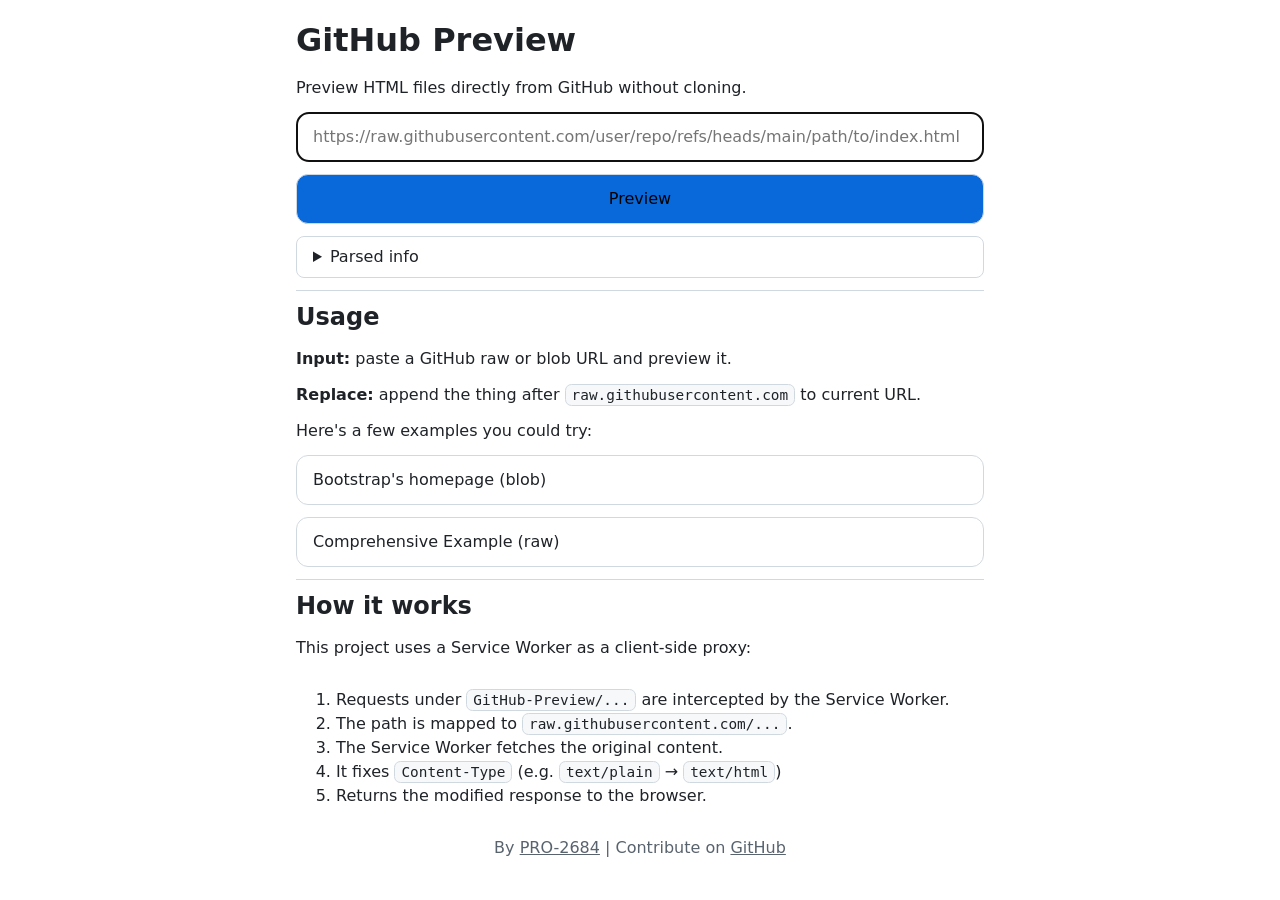
==== index.html @ 1bb65726 "chore: Merge usage and examples" ====
<!doctype html>
<html>
    <head>
        <meta charset="UTF-8" />
        <meta name="viewport" content="width=device-width, initial-scale=1" />
        <title>GitHub Preview</title>
        <link rel="stylesheet" href="./style.css" />
        <link rel="icon" type="image/svg+xml" href="./favicon.svg" />
        <link rel="manifest" href="manifest.json" />
    </head>
    <body>
        <main class="app stack">
            <div class="stack">
                <h1>GitHub Preview</h1>
                <p>Preview HTML files directly from GitHub without cloning.</p>
            </div>

            <form class="stack" id="preview-form">
                <input
                    id="url"
                    class="field"
                    type="url"
                    placeholder="https://raw.githubusercontent.com/user/repo/refs/heads/main/path/to/index.html"
                    autofocus
                    required
                />
                <button class="button" type="submit">Preview</button>
                <details>
                    <summary>Parsed info</summary>
                    <p><strong>Repo:</strong> <code id="info-repo"></code></p>
                    <p><strong>Path:</strong> <code id="info-path"></code></p>
                    <p><strong>Ref:</strong> <code id="info-ref"></code></p>
                </details>
            </form>

            <section class="stack" id="usage">
                <h2>Usage</h2>
                <p>
                    <strong>Input:</strong> paste a GitHub raw or blob URL and
                    preview it.
                </p>
                <p>
                    <strong>Replace:</strong> append the thing after
                    <code>raw.githubusercontent.com</code> to current URL.
                </p>
                <p>Here's a few examples you could try:</p>
                <button
                    class="example"
                    type="button"
                    data-url="https://github.com/twbs/bootstrap/blob/0d0ca30f5db73cceb456597c78b3c8750263c2d5/2.3.2/index.html"
                >
                    Bootstrap's homepage (blob)
                </button>
                <button
                    class="example"
                    type="button"
                    data-url="https://raw.githubusercontent.com/PRO-2684/GitHub-Preview/refs/heads/main/examples/index.html"
                >
                    Comprehensive Example (raw)
                </button>
            </section>

            <section class="stack" id="mechanism">
                <h2>How it works</h2>
                <p>
                    This project uses a Service Worker as a client-side proxy:
                </p>
                <ol>
                    <li>
                        Requests under <code>GitHub-Preview/...</code> are
                        intercepted by the Service Worker.
                    </li>
                    <li>
                        The path is mapped to
                        <code>raw.githubusercontent.com/...</code>.
                    </li>
                    <li>The Service Worker fetches the original content.</li>
                    <li>
                        It fixes <code>Content-Type</code> (e.g.
                        <code>text/plain</code> → <code>text/html</code>)
                    </li>
                    <li>Returns the modified response to the browser.</li>
                </ol>
            </section>

            <footer class="hint">
                By <a href="https://github.com/PRO-2684/">PRO-2684</a> |
                Contribute on
                <a href="https://github.com/PRO-2684/GitHub-Preview/">GitHub</a>
            </footer>
        </main>

        <script src="./app.js"></script>
    </body>
</html>
---- style.css ----
:root {
    color-scheme: light dark;
    --color-text: light-dark(#1f2328, #f0f6fc);
    --color-text-muted: light-dark(#59636e, #9198a1);
    --color-background: light-dark(#ffffff, #0d1117);
    --color-surface: light-dark(#f6f8fa, #161b22);
    --color-border: light-dark(#d1d9e0, #3d444d);
    --color-accent: light-dark(#0969da, #4493f8);
}

* {
    box-sizing: border-box;
}

body {
    margin: 0;
    color: var(--color-text);
    background: var(--color-background);
    font: 16px/1.5 system-ui, sans-serif;
}

.stack {
    display: grid;
    gap: 0.75rem;
}

.app {
    width: min(100%, 720px);
    margin: 0 auto;
    padding: 1rem;

    h1,
    h2,
    p {
        margin: 0;
    }

    > section {
        padding-block-start: 0.5rem;
        border-block-start: 1px solid var(--color-border);
    }

    code {
        display: inline-block;
        padding: 0.125rem 0.375rem;
        border: 1px solid var(--color-border);
        border-radius: 0.4rem;
        background: var(--color-surface);
        font: 0.9em ui-monospace, "Cascadia Code", Consolas, monospace;
    }

    footer {
        color: var(--color-text-muted);
        text-align: center;

        a {
            color: inherit;
        }
    }
}

.field,
.button,
.example {
    width: 100%;
    padding: 0.75rem 1rem;
    border: 1px solid var(--color-border);
    border-radius: 0.75rem;
    font: inherit;

    &:is(.field, .example) {
        color: inherit;
        background: transparent;
    }

    &:is(.button, .example) {
        cursor: pointer;
    }
}

.button {
    background: var(--color-accent);
}

.example {
    text-align: left;
}

details {
    /* Indent content */
    padding: 0 1em;
    border: 1px solid var(--color-border);
    border-radius: 0.5em;

    p {
        margin: 0.5em 0;
    }

    >summary {
        cursor: pointer;
        /* Enlarge clickable area */
        padding: 0.5em 1em;
        /* Align summary with content edges */
        margin: 0 -1em;
    }

    &:open{
        summary {
            /* Nice little separator */
            border-bottom: 1px dashed var(--color-border);
        }

        &::details-content {
            padding: 0.5em 0;
        }
    }
}
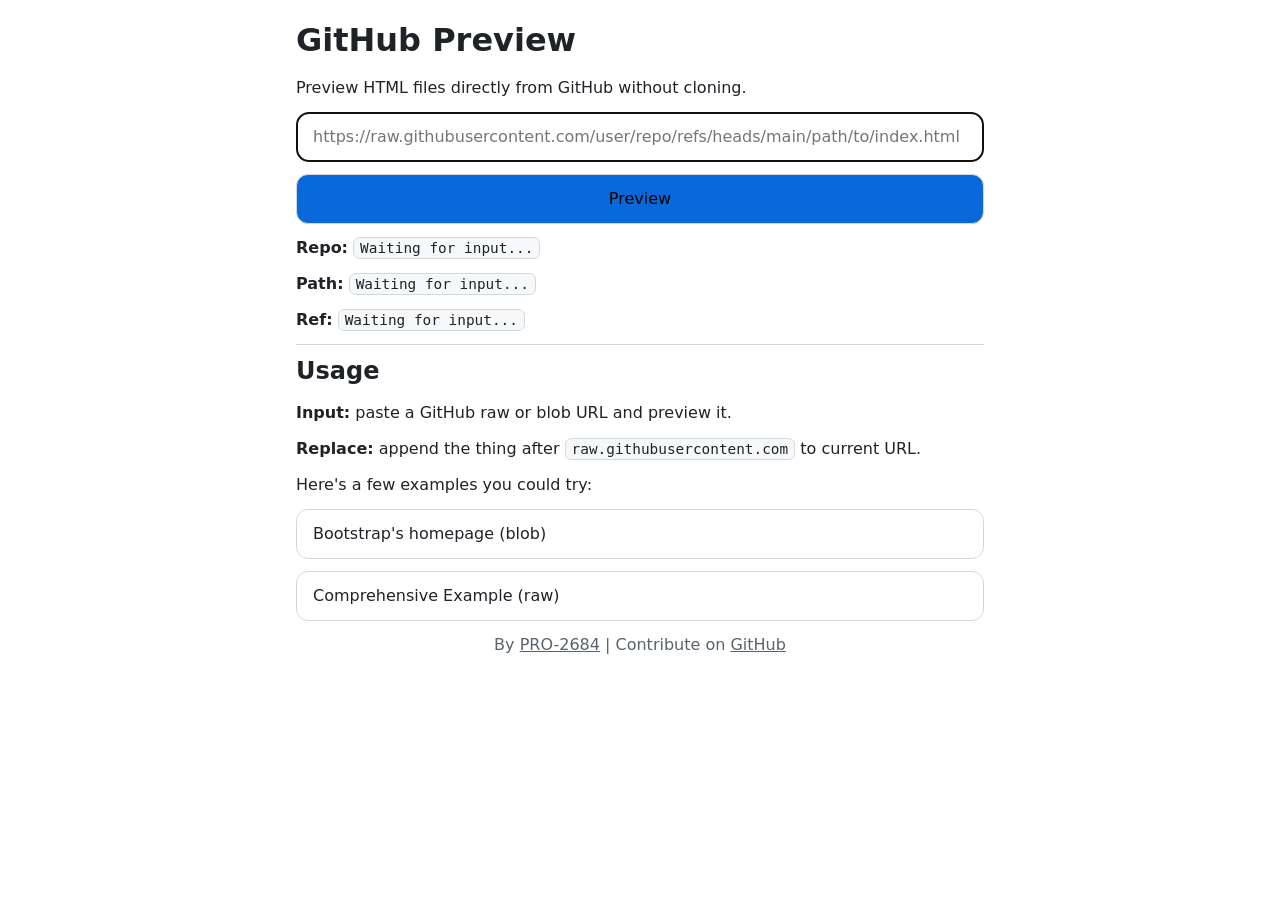
==== commit 546519ca: "chore: Remove mechanism from landing page; Remove details" ====
--- a/index.html
+++ b/index.html
@@ -25,12 +25,9 @@
                     required
                 />
                 <button class="button" type="submit">Preview</button>
-                <details>
-                    <summary>Parsed info</summary>
-                    <p><strong>Repo:</strong> <code id="info-repo"></code></p>
-                    <p><strong>Path:</strong> <code id="info-path"></code></p>
-                    <p><strong>Ref:</strong> <code id="info-ref"></code></p>
-                </details>
+                <p><strong>Repo:</strong> <code id="info-repo"></code></p>
+                <p><strong>Path:</strong> <code id="info-path"></code></p>
+                <p><strong>Ref:</strong> <code id="info-ref"></code></p>
             </form>
 
             <section class="stack" id="usage">
@@ -60,29 +57,6 @@
                 </button>
             </section>
 
-            <section class="stack" id="mechanism">
-                <h2>How it works</h2>
-                <p>
-                    This project uses a Service Worker as a client-side proxy:
-                </p>
-                <ol>
-                    <li>
-                        Requests under <code>GitHub-Preview/...</code> are
-                        intercepted by the Service Worker.
-                    </li>
-                    <li>
-                        The path is mapped to
-                        <code>raw.githubusercontent.com/...</code>.
-                    </li>
-                    <li>The Service Worker fetches the original content.</li>
-                    <li>
-                        It fixes <code>Content-Type</code> (e.g.
-                        <code>text/plain</code> → <code>text/html</code>)
-                    </li>
-                    <li>Returns the modified response to the browser.</li>
-                </ol>
-            </section>
-
             <footer class="hint">
                 By <a href="https://github.com/PRO-2684/">PRO-2684</a> |
                 Contribute on
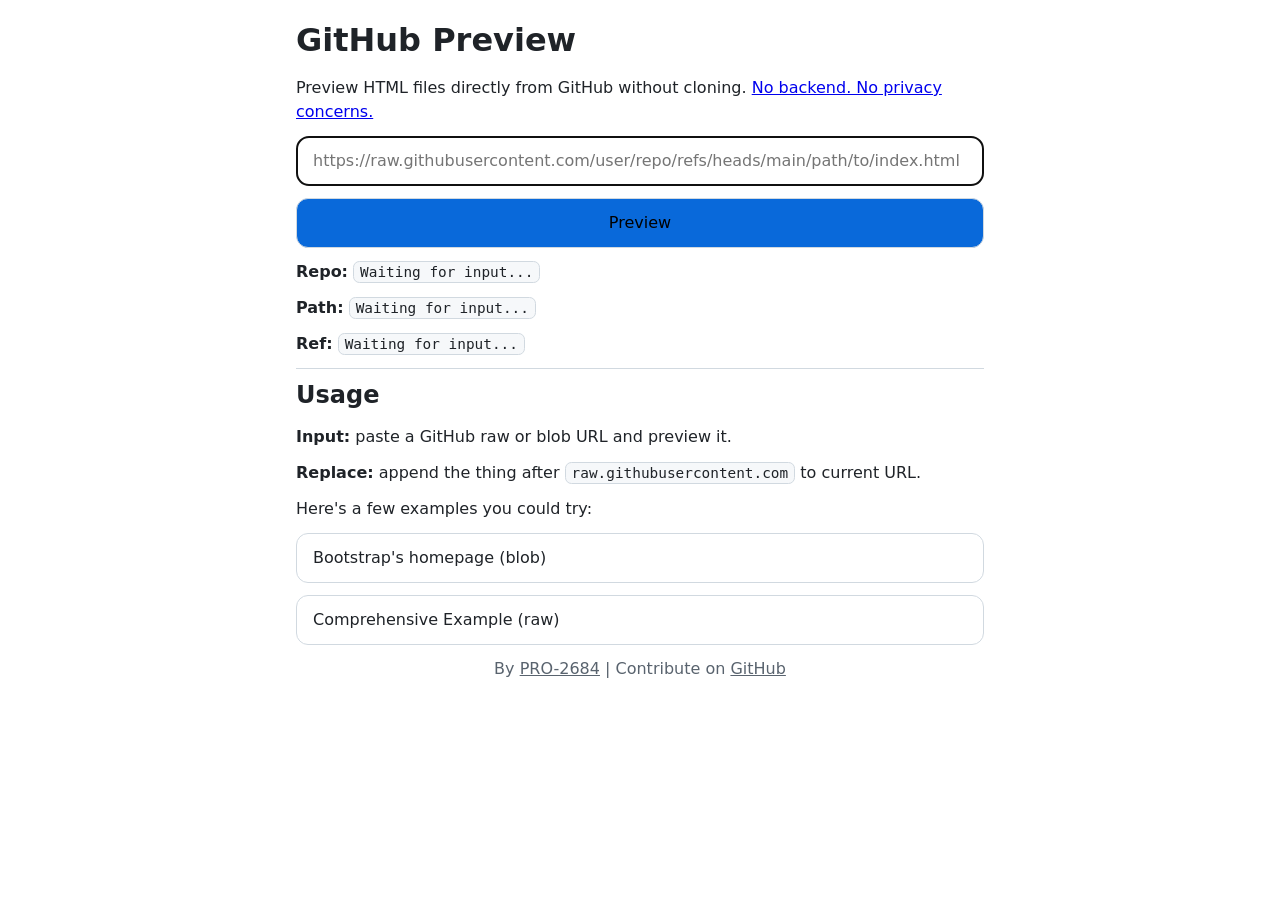
==== commit fc510e60: "doc: Link for how it works" ====
--- a/index.html
+++ b/index.html
@@ -12,7 +12,13 @@
         <main class="app stack">
             <div class="stack">
                 <h1>GitHub Preview</h1>
-                <p>Preview HTML files directly from GitHub without cloning.</p>
+                <p>
+                    Preview HTML files directly from GitHub without cloning.
+                    <a
+                        href="https://github.com/PRO-2684/GitHub-Preview/#how-it-works"
+                        >No backend. No privacy concerns.</a
+                    >
+                </p>
             </div>
 
             <form class="stack" id="preview-form">
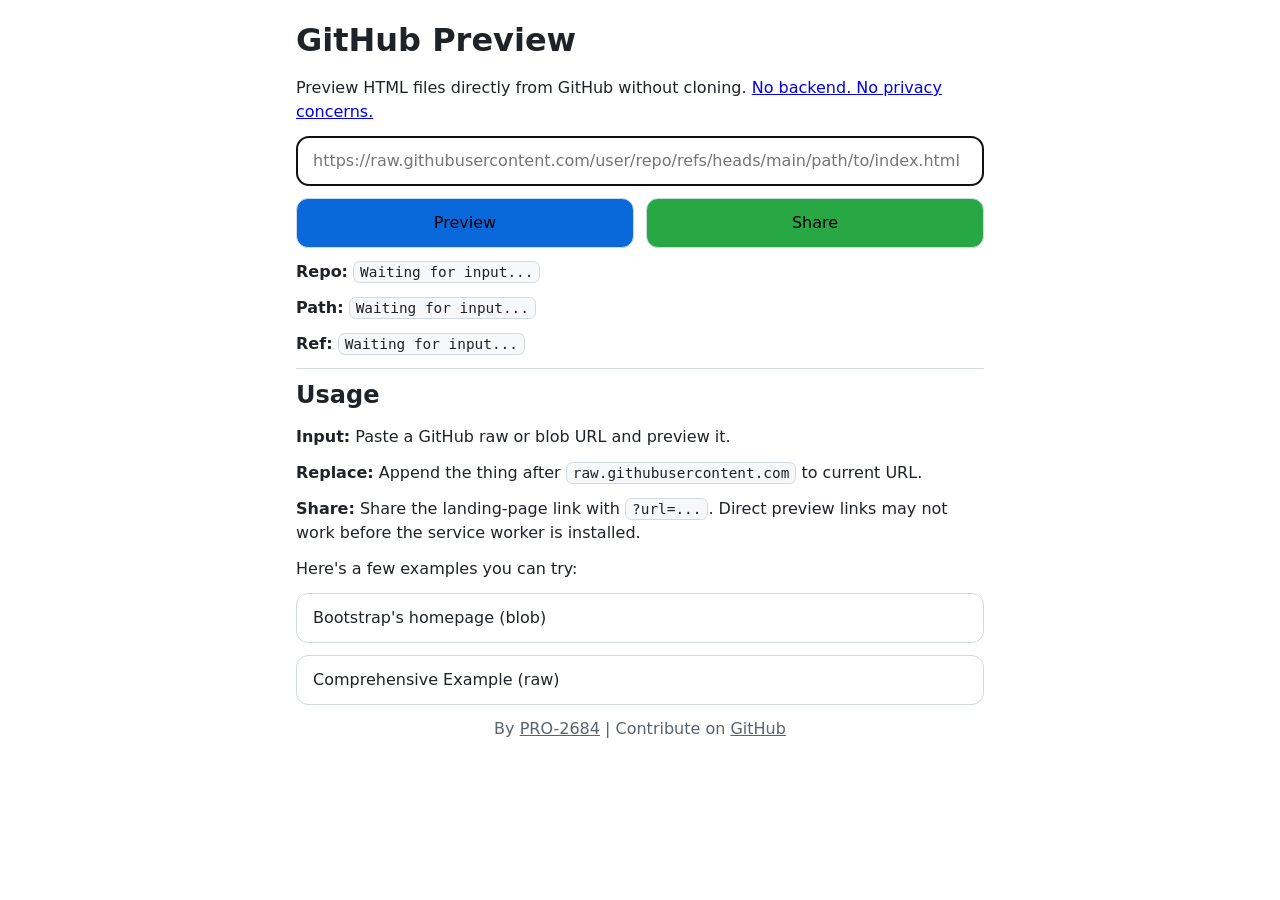
==== commit d84373bc: "feat: Share link" ====
--- a/index.html
+++ b/index.html
@@ -30,7 +30,12 @@
                     autofocus
                     required
                 />
-                <button class="button" type="submit">Preview</button>
+                <div class="actions">
+                    <button class="button" type="submit">Preview</button>
+                    <button class="button" id="share" type="button">
+                        Share
+                    </button>
+                </div>
                 <p><strong>Repo:</strong> <code id="info-repo"></code></p>
                 <p><strong>Path:</strong> <code id="info-path"></code></p>
                 <p><strong>Ref:</strong> <code id="info-ref"></code></p>
@@ -39,14 +44,19 @@
             <section class="stack" id="usage">
                 <h2>Usage</h2>
                 <p>
-                    <strong>Input:</strong> paste a GitHub raw or blob URL and
+                    <strong>Input:</strong> Paste a GitHub raw or blob URL and
                     preview it.
                 </p>
                 <p>
-                    <strong>Replace:</strong> append the thing after
+                    <strong>Replace:</strong> Append the thing after
                     <code>raw.githubusercontent.com</code> to current URL.
                 </p>
-                <p>Here's a few examples you could try:</p>
+                <p class="hint">
+                    <strong>Share:</strong> Share the landing-page link with
+                    <code>?url=...</code>. Direct preview links may not work
+                    before the service worker is installed.
+                </p>
+                <p>Here's a few examples you can try:</p>
                 <button
                     class="example"
                     type="button"
--- a/style.css
+++ b/style.css
@@ -6,6 +6,7 @@
     --color-surface: light-dark(#f6f8fa, #161b22);
     --color-border: light-dark(#d1d9e0, #3d444d);
     --color-accent: light-dark(#0969da, #4493f8);
+    --color-share: light-dark(#28a745, #2ea043);
 }
 
 * {
@@ -78,8 +79,22 @@
     }
 }
 
+.actions {
+    display: flex;
+    gap: 0.75rem;
+
+    .button {
+        flex: 1;
+    }
+}
+
 .button {
     background: var(--color-accent);
+
+    &#share {
+        /* Greenish share btn */
+        background: var(--color-share);
+    }
 }
 
 .example {
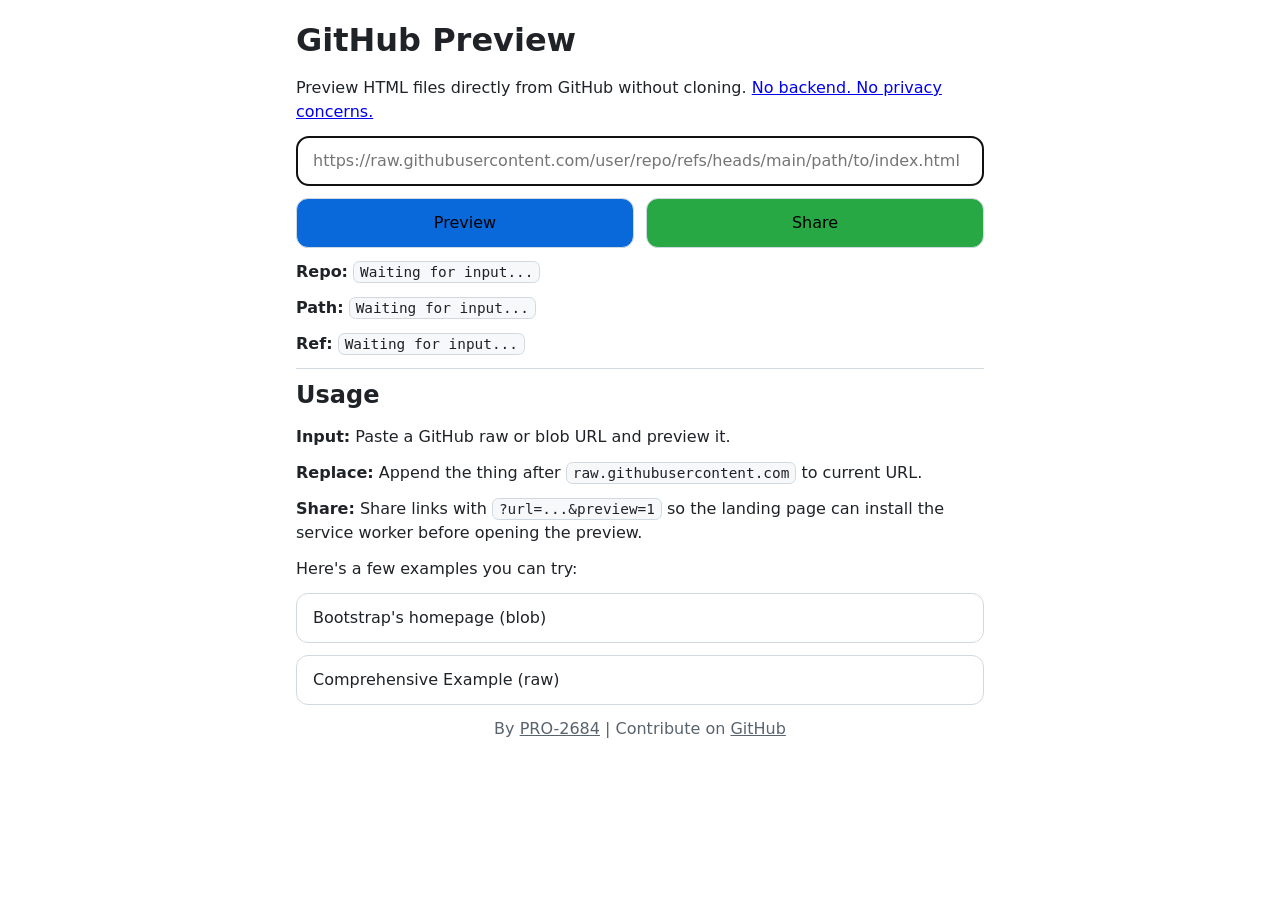
==== commit 1952941b: "feat: `preview` param" ====
--- a/index.html
+++ b/index.html
@@ -52,9 +52,9 @@
                     <code>raw.githubusercontent.com</code> to current URL.
                 </p>
                 <p class="hint">
-                    <strong>Share:</strong> Share the landing-page link with
-                    <code>?url=...</code>. Direct preview links may not work
-                    before the service worker is installed.
+                    <strong>Share:</strong> Share links with
+                    <code>?url=...&amp;preview=1</code> so the landing page can
+                    install the service worker before opening the preview.
                 </p>
                 <p>Here's a few examples you can try:</p>
                 <button
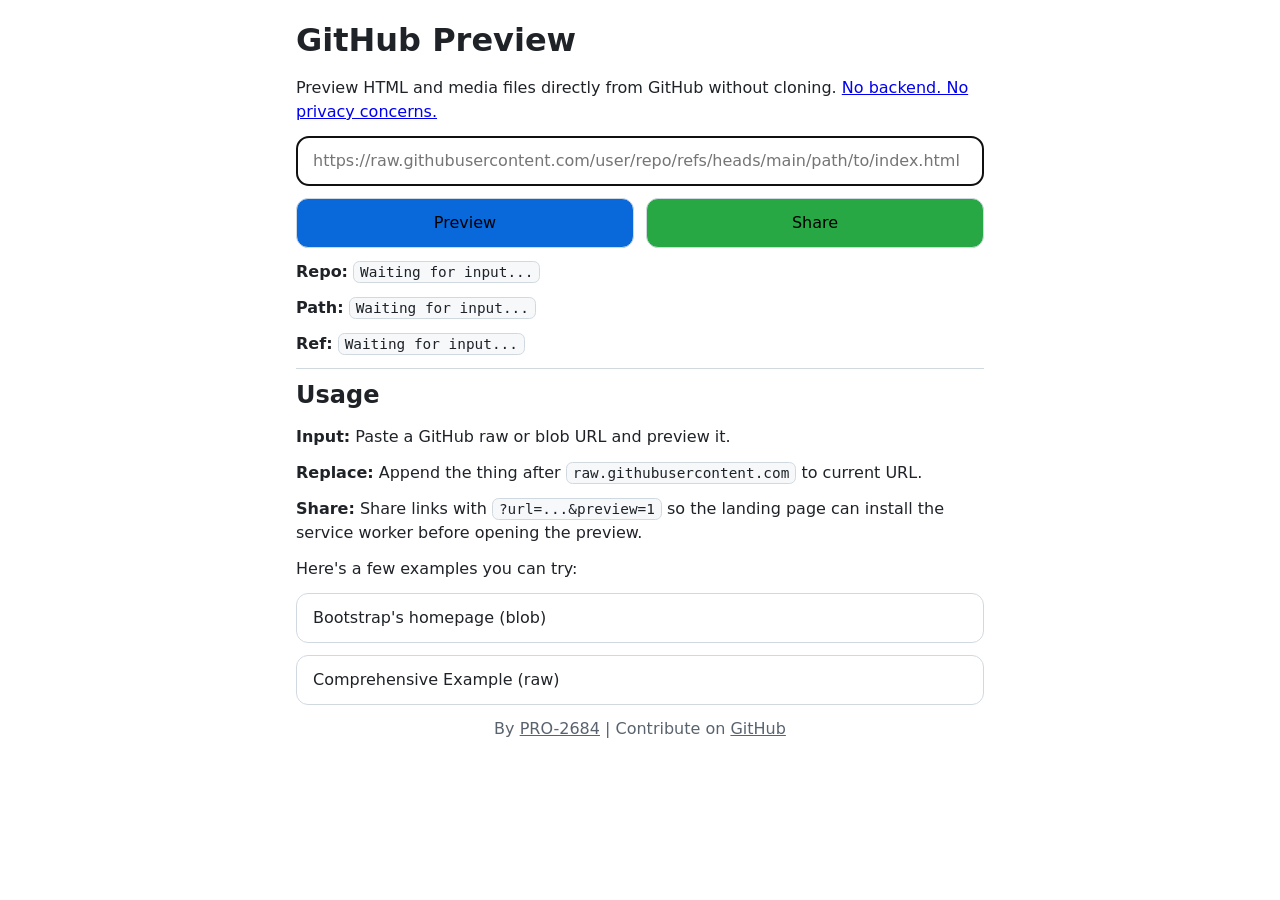
==== commit 4121bd4c: "feat: Preview media" ====
--- a/index.html
+++ b/index.html
@@ -13,7 +13,8 @@
             <div class="stack">
                 <h1>GitHub Preview</h1>
                 <p>
-                    Preview HTML files directly from GitHub without cloning.
+                    Preview HTML and media files directly from GitHub without
+                    cloning.
                     <a
                         href="https://github.com/PRO-2684/GitHub-Preview/#how-it-works"
                         >No backend. No privacy concerns.</a
@@ -80,6 +81,7 @@
             </footer>
         </main>
 
+        <script src="./media.js"></script>
         <script src="./app.js"></script>
     </body>
 </html>
--- a/style.css
+++ b/style.css
@@ -18,6 +18,33 @@
     color: var(--color-text);
     background: var(--color-background);
     font: 16px/1.5 system-ui, sans-serif;
+}
+
+.player-page {
+    min-height: 100vh;
+}
+
+.player {
+    display: grid;
+    min-height: 100vh;
+    padding: 1rem;
+    place-items: center;
+
+    video {
+        width: 100%;
+        height: calc(100vh - 2rem);
+        object-fit: contain;
+    }
+
+    audio {
+        width: min(100%, 40rem);
+    }
+}
+
+.player-error {
+    padding: 1rem;
+    color: var(--color-text-muted);
+    text-align: center;
 }
 
 .stack {
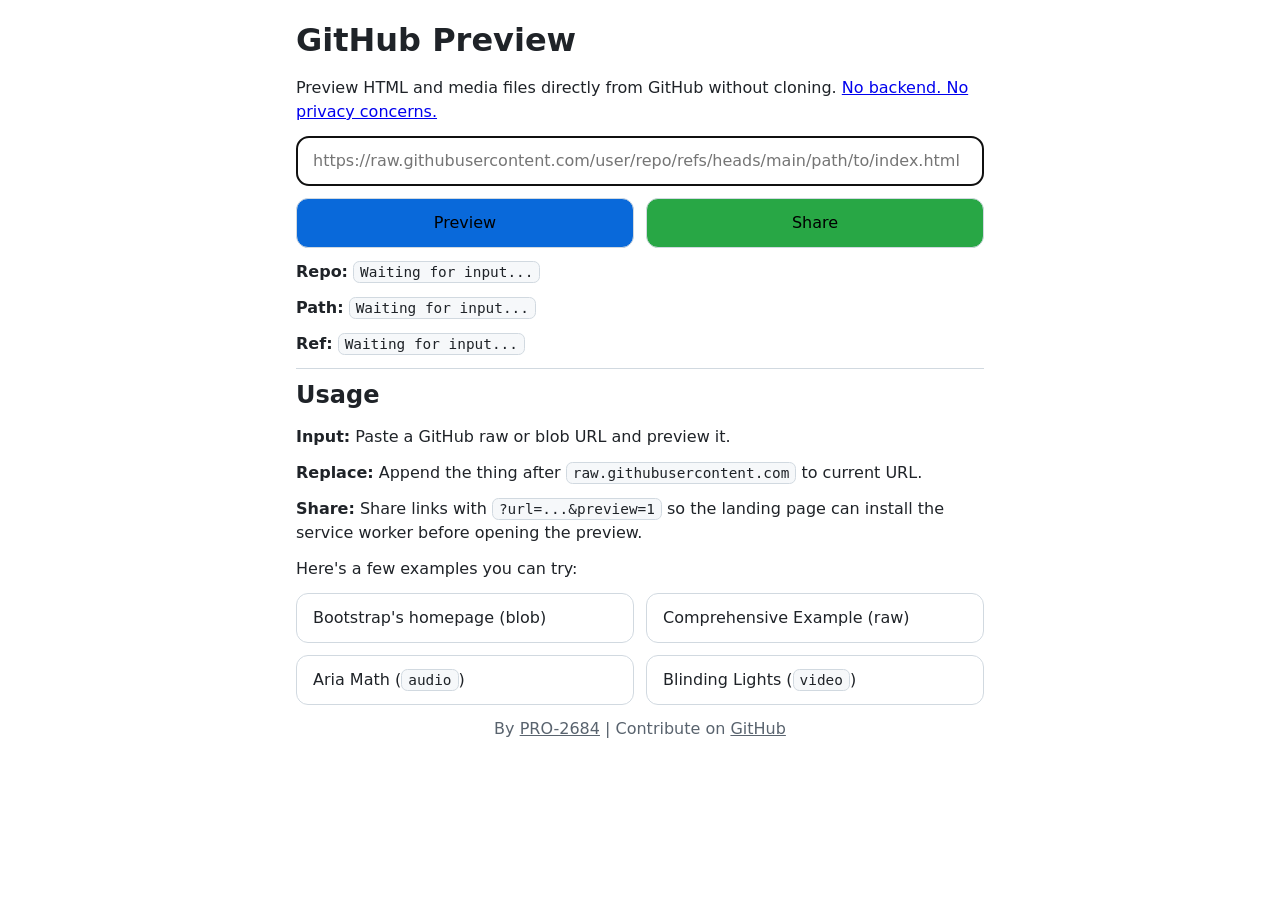
==== commit eeb174a9: "doc: Examples for audio and video" ====
--- a/index.html
+++ b/index.html
@@ -72,6 +72,20 @@
                 >
                     Comprehensive Example (raw)
                 </button>
+                <button
+                    class="example"
+                    type="button"
+                    data-url="https://github.com/InventivetalentDev/minecraft-assets/blob/26.1.2/assets/minecraft/sounds/music/game/creative/aria_math.ogg"
+                >
+                    Aria Math (<code>audio</code>)
+                </button>
+                <button
+                    class="example"
+                    type="button"
+                    data-url="https://raw.githubusercontent.com/PRO-2684/GitHub-Preview/refs/heads/main/examples/data/4NRXx6U8ABQ.mp4"
+                >
+                    Blinding Lights (<code>video</code>)
+                </button>
             </section>
 
             <footer class="hint">
--- a/style.css
+++ b/style.css
@@ -128,6 +128,19 @@
     text-align: left;
 }
 
+#usage {
+    display: flex;
+    flex-wrap: wrap;
+
+    > :not(.example) {
+        flex: 0 0 100%;
+    }
+
+    .example {
+        flex: 1 1 20rem;
+    }
+}
+
 details {
     /* Indent content */
     padding: 0 1em;
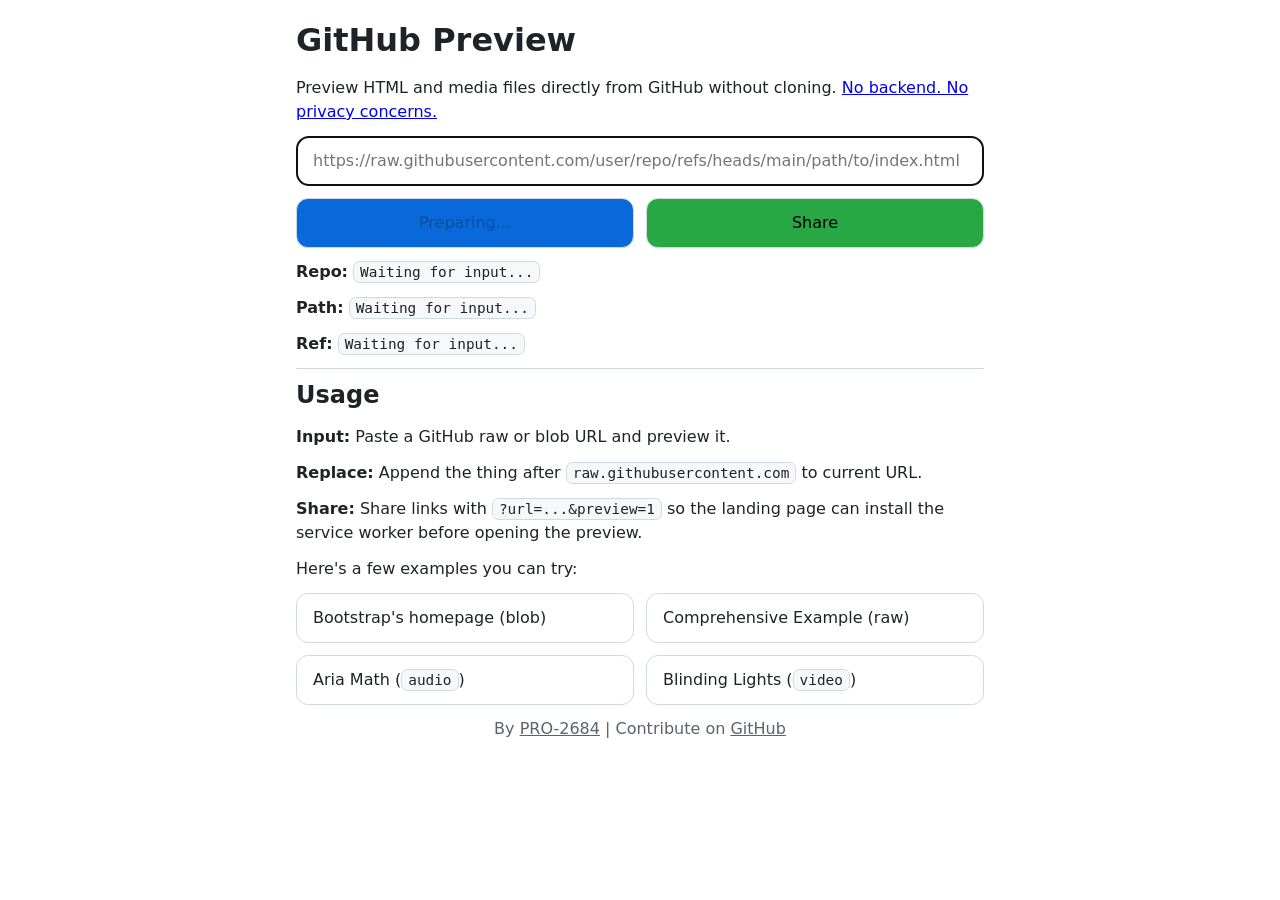
==== commit 26caaf70: "feat: Button status" ====
--- a/index.html
+++ b/index.html
@@ -32,7 +32,9 @@
                     required
                 />
                 <div class="actions">
-                    <button class="button" type="submit">Preview</button>
+                    <button class="button" id="preview" type="submit" disabled>
+                        Preparing...
+                    </button>
                     <button class="button" id="share" type="button">
                         Share
                     </button>
